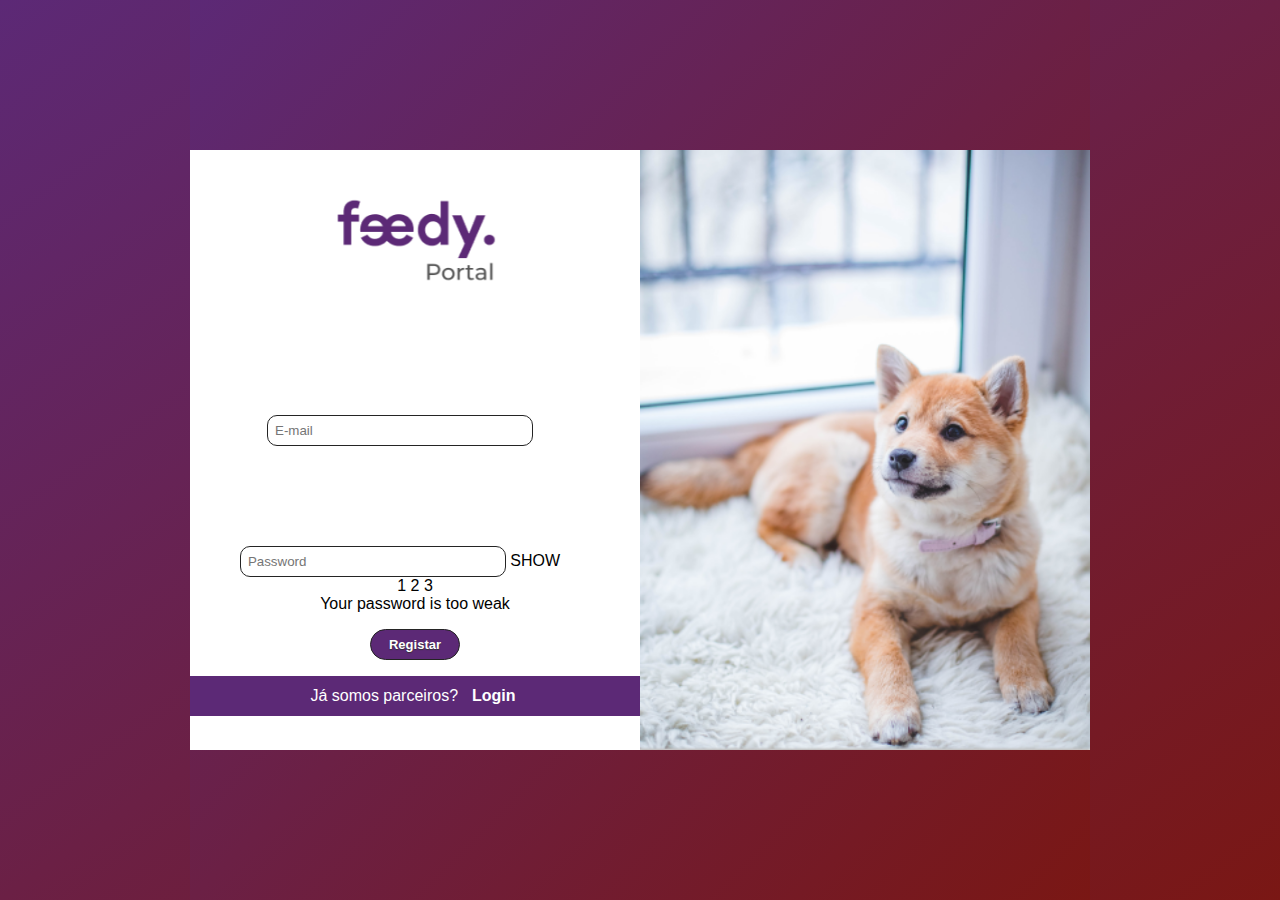
==== LoginCliente/teste.html @ 99755eb2 "login registo pw user" ====
<!DOCTYPE html>
<html lang="en">
<head>
    <meta charset="UTF-8" />
    <title>Login e Registo</title>
    <meta name="viewport" content="width=device-width, initial-scale=1.0"> 
    <link rel="stylesheet" type="text/css" href="style.css" />
</head>
    <body>
      
            <a class="links" id="paralogin"></a>
            <a class="links" id="pararegisto"></a>

            

            <div class ="content">
                <!--Login-->
                <div id="login" class="log">
                    <form method="post" action="">

                        <div class="container">
                            <img src="logo.png" class="logo">
            
                        </div>

                 
                           
                        

                        <div class="inputs">
                            <input required="required" type="text" placeholder="Utilizador"/>
                        </div>

                        <div class="pass">
                            <input id="pass" required="required" type="password" placeholder="Palavra-passe">
                            <span type="image" onclick="mostraPass()"><img class="eye" src="eye.png"/span>
                        </div>
                        
                        <p>
                            <input type="submit" value="Entrar" />
                        </p>

                        <div id="recuperarPass">
                            <a href="recuperarPass">Esqueci-me da palavra passe</a>
                        </div>

                        <footer class="link">
                            Ainda não somos parceiros?
                            <a href="#pararegisto">Registar</a>

                            
                        </footer>
                        

                    </form>
                </div>
                <!--Registar-->
                <div id="registo" class="reg">

                    
                    <form method="post" action="">

                        <div class="container">
                            <img src="logo.png" class="logo">
            
                        </div>
    
                        <div class="inputEmail">
                            <input required="required" type="email" placeholder="E-mail" />
                        </div>
                        

                  
                        <div class="inputPass">
                            <input required="required" type="pass" placeholder="Password"/>
                            <span class="showBtn">SHOW</span>
                        </div>

                        <div class="indicator">
                            <span class="weak">1</span>
                            <span class="medium">2</span>
                            <span class="strong">3</span>
                        </div>
                        <div class="text">Your password is too weak</div>
                  
                        
                        
                    
                        <p>
                            <input type="submit" value="Registar"/>
                        </p>

                        <footer class="link">
                            Já somos parceiros?
                            <a href="#paralogin">Login</a>
                        </footer>
                    
                    </form>
                        
                </div>          
            
            
            </div>

            <div class="content">
                <img src="dogLogin.png" class="image">

            </div>
        
        <script src="functions.js"></script>
    </body>
</html>
---- LoginCliente/style.css ----
body,html
{
  display: flex;
  justify-content: center;
  align-items: center;
  height: 100%;
  background-image: linear-gradient(to top left, #7a1714 0%, #5C2976 100%);
  font-family: Poppins-Regular, sans-serif;
}


main{
    display: flex;
    box-shadow: 0 0px 50px 0px;
    position: relative;
}


.content
{
    height: 600px;
    width: 450px;
    background-color: rgb(255, 255, 255);
    flex-direction: row;
    align-items:center;
    display: flex;
    text-align: center; 
}

.container form{
  margin: 20px 5px 10px 5px;
}

form .field{
  height: 45px;
  width: 100%;
  display: flex;
}

.log
{
    height: 600px;
    width: 450px;
    background-color: rgb(255, 255, 255);
}

.reg
{
  height: 600px;
  width: 450px;
  background-color: rgba(255, 255, 255);
}

.image
{
    height: 300px;
    width: 225px;
}



.inputPass
{
    margin-top: 90px;
    width: 420px;
    padding: 20px 30 px;
    border-radius: 5px;
    
}

.inputEmail
{
    margin-top: 90px;
    width: 420px;
    padding: 20px 30 px;
    border-radius: 5px;
    
}

.pass
{
    position:relative;
}

 .pass span
{
    position:fixed;
    margin-top: 3%;
    margin-left: -4%;
}

.logo
{   
    position: inherit;
    width: 200px;
    margin-top: -1%;
  
}

.image
{
    height: 600px;
    width: 450px;
}

.eye
{
  margin: 0 -35px -8px;
  height: 25px;
  width: 25px;
  cursor: pointer;
}


input:not([type="checkbox"])
{

  width: 250px;
  margin-top: 10px;
  padding: 7px;    
  border: 1px solid #242424;
  border-radius: 10px;

  -webkit-transition: all 0.2s linear;
  transition: all 0.2s linear;
}

input[type="submit"]
{  
  width: 90px;
  cursor: pointer;  
  background: #5C2976;
  color: #fff;
  font-size: 13px;  
  font-weight:bold;  
  text-shadow: 0 1px 1px #333;
  border-radius: 20px;
  margin: 0 8px;

  transition: all 0.2s linear;
}

input[type="submit"]:hover
{
  background-color: rgb(255, 255, 255);
  color:#5C2976;
  border-color: #5C2976;
}

a[href="#recuperarPass"]
{
    color: #555555;
    font-size: 12px;
    text-decoration: none;
    
}

a[href="#recuperarPass"]:hover
{
  color:#555555;
}

.link
{
  height: 40px;
  width: 450px;
  background-color: #5C2976;
  color: #ffffff;
  display:flex;
  justify-content: center;
  align-items:center;
}

.link a
{
  font-weight: bold;

  color: #ffffff;
  margin-left: 10px;
  border: 1px solid #5C2976;
  padding: 3px;
 
  -webkit-border-radius: 4px;
  border-radius: 10px;  
  text-decoration: none;
 
  
  transition: all 0.4s  linear;
}

.link a:hover {
  color:  #5C2976;
  background: #f7f7f7;
 
}


#login,
#registo{
  position: fixed;
  display: flex;
  justify-content: center;
  align-items: center;
  
  width:inherit;
  height: inherit;

  background: #ffffff;

   
  
  border-radius: 5px;
   
  -webkit-animation-duration: 0.4s;
  animation-duration: 1s;
  animation-timing-function: ease;
  animation-fill-mode: both;
}

/* #registo:{
  position: fixed;
  display: flex;
  justify-content:center;
  align-items: center;
  width:inherit;
  height: inherit;

  background: #ffffff;

   
  
  border-radius: 5px;
   
  -webkit-animation-duration: 0.4s;
  animation-duration: 1s;
  animation-timing-function: ease;
  animation-fill-mode: both;
}  */


/* Efeito ao clicar no botão ( Login ) */
#pararegisto:target ~ .content #registo,
#paralogin:target ~ .content #login{
  z-index: 2;
  -webkit-animation-name: fadeInLeft;
  animation-name: fadeInLeft;
 
  -webkit-animation-delay: 0.5s;
  animation-delay: .1s;
}
 
/* Efeito ao clicar no botão ( Registo ) */
#registro:target ~ .content #login,
#paralogin:target ~ .content #registo{
  z-index: 1;
  -webkit-animation-name: fadeOutLeft;
  animation-name: fadeOutLeft;

  -webkit-animation-delay: 0.5s;
  animation-delay: .1s;
}

/*fadeInLeft*/
@-webkit-keyframes fadeInLeft {
    0% {
      opacity: 0;
      -webkit-transform: translateX(-20px);
    }
    100% {
      opacity: 1;
      -webkit-transform: translateX(0);
    }
  }
   
  @keyframes fadeInLeft {
    0% {
      opacity: 0;
      transform: translateX(-20px);
    }
    100% {
      opacity: 1;
      transform: translateX(0);
    }
  }
   
  /*fadeOutLeft*/
  @-webkit-keyframes fadeOutLeft {
    0% {
      opacity: 1;
      -webkit-transform: translateX(0);
    }
    100% {
      opacity: 0;
      -webkit-transform: translateX(-20px);
    }
  }
   
  @keyframes fadeOutLeft {
    0% {
      opacity: 1;
      transform: translateX(0);
    }
    100% {
      opacity: 0;
      transform: translateX(-20px);
    }
  }
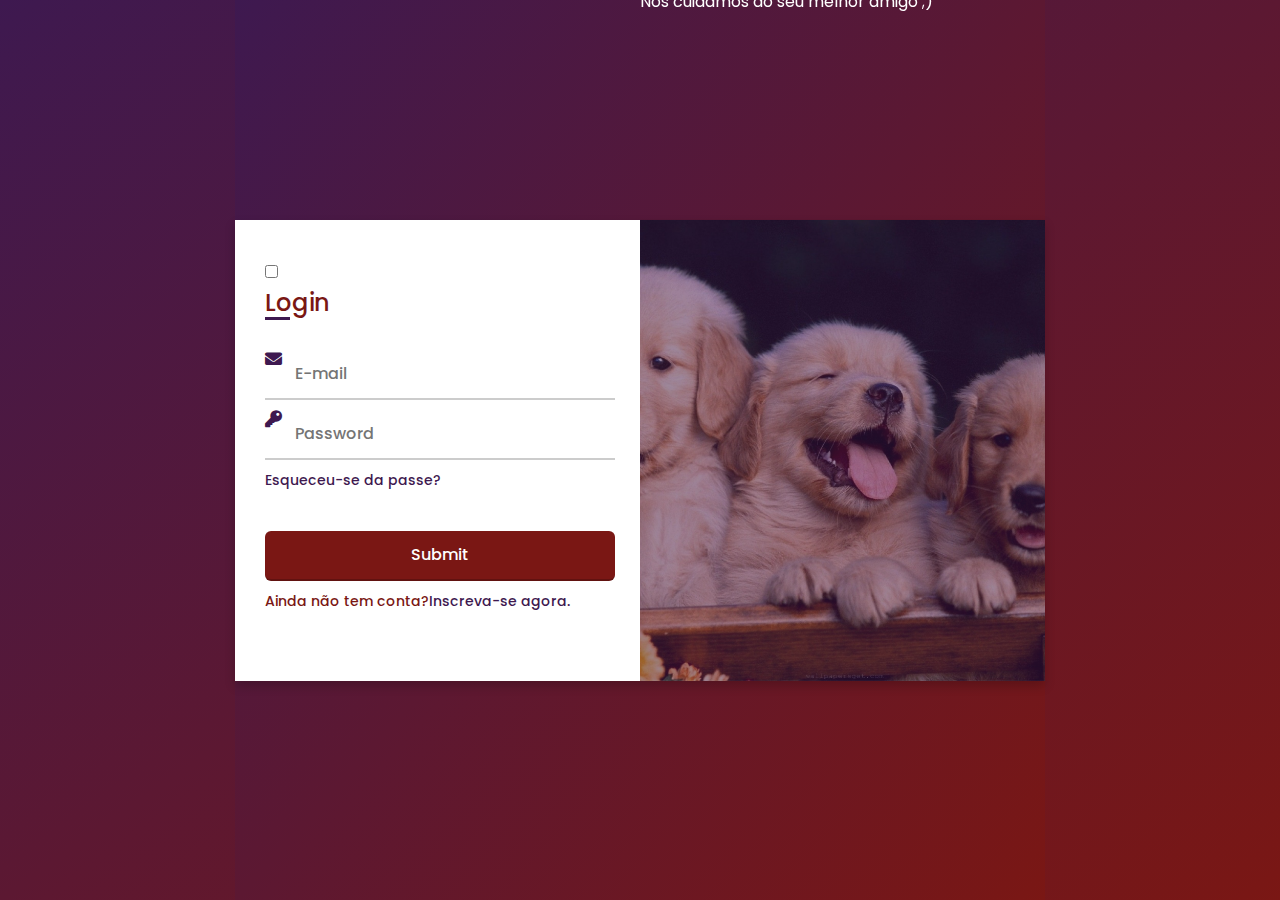
==== commit 8aaedfdf: "marcarservicov2" ====
--- a/LoginCliente/teste.html
+++ b/LoginCliente/teste.html
@@ -4,109 +4,80 @@
     <meta charset="UTF-8" />
     <title>Login e Registo</title>
     <meta name="viewport" content="width=device-width, initial-scale=1.0"> 
-    <link rel="stylesheet" type="text/css" href="style.css" />
+    <link rel="stylesheet" type="text/css" href="teste.css" />
+    <!-- Fontawesome CDN Link -->
+    <link rel="stylesheet" href="https://cdnjs.cloudflare.com/ajax/libs/font-awesome/5.15.3/css/all.min.css">
+    <meta name="viewport" content="width=device-width, initial-scale=1.0">
 </head>
     <body>
-      
-            <a class="links" id="paralogin"></a>
-            <a class="links" id="pararegisto"></a>
+        <div class="container">
+            <input type="checkbox" id="flip">
+            <div class="cover">
+             <div class="front">
+                <img src="dog.jpg" alt="feedy dog">
+                <div class="text">
+                    <span class="text-1"> Nós cuidamos do seu melhor amigo ;)</span>
+                </div>
+             </div>
+            </div>
+            <form action="#">
+                <div class="form-content">
+                    <div class="login-form">
+                        <div class="title">Login</div>
+                        <div class="input-boxes">
+                            <div class="input-box">
+                                <i class="fas fa-envelope"></i>
+                                <input type="text" placeholder="E-mail" required>
+    
+                            </div>
+                            <div class="input-box">
+                                <i class="fas fa-key"></i>
+                                <input type="text" placeholder="Password" required>
+                                
+                            </div>
+                            <div class="text"><a href="#">Esqueceu-se da passe?</a></div>
+                            <div class="button input-box">
+                                
+                                <input type="submit" value="Submit">                            
+                            </div>
+                            <div class="text">Ainda não tem conta?<label for="flip">Inscreva-se agora.</label></div>
+                        </div>
+                    </div>
+    
+                    <div class="signup-form">
+                        <div class="title">Sign-up</div>
+                        <div class="input-boxes">
+                            <div class="input-box">
+                                <i class="fas fa-user"></i>
+                                <input type="text" placeholder="Nome" required>
+    
+                            </div>
+                            <div class="input-box">
+                                <i class="fas fa-envelope"></i>
+                                <input type="text" placeholder="E-mail" required>
+    
+                            </div>
+                            <div class="input-box">
+                                <i class="fas fa-key"></i>
+                                <input type="password" placeholder="Password" required>
+                                
+                            </div>
+                            <div class="button input-box">
+                                
+                                <input type="submit" value="Submit">
+                                
+                            </div>
+                            <div class="text">Já tem conta?<label for="flip"> Pode fazer login aqui.</label></div>
+                        </div>
+                    </div>
+                </div>
+            </form>
+        </div>
 
-            
 
-            <div class ="content">
-                <!--Login-->
-                <div id="login" class="log">
-                    <form method="post" action="">
 
-                        <div class="container">
-                            <img src="logo.png" class="logo">
-            
-                        </div>
 
-                 
-                           
-                        
 
-                        <div class="inputs">
-                            <input required="required" type="text" placeholder="Utilizador"/>
-                        </div>
-
-                        <div class="pass">
-                            <input id="pass" required="required" type="password" placeholder="Palavra-passe">
-                            <span type="image" onclick="mostraPass()"><img class="eye" src="eye.png"/span>
-                        </div>
-                        
-                        <p>
-                            <input type="submit" value="Entrar" />
-                        </p>
-
-                        <div id="recuperarPass">
-                            <a href="recuperarPass">Esqueci-me da palavra passe</a>
-                        </div>
-
-                        <footer class="link">
-                            Ainda não somos parceiros?
-                            <a href="#pararegisto">Registar</a>
-
-                            
-                        </footer>
-                        
-
-                    </form>
-                </div>
-                <!--Registar-->
-                <div id="registo" class="reg">
-
-                    
-                    <form method="post" action="">
-
-                        <div class="container">
-                            <img src="logo.png" class="logo">
-            
-                        </div>
-    
-                        <div class="inputEmail">
-                            <input required="required" type="email" placeholder="E-mail" />
-                        </div>
-                        
-
-                  
-                        <div class="inputPass">
-                            <input required="required" type="pass" placeholder="Password"/>
-                            <span class="showBtn">SHOW</span>
-                        </div>
-
-                        <div class="indicator">
-                            <span class="weak">1</span>
-                            <span class="medium">2</span>
-                            <span class="strong">3</span>
-                        </div>
-                        <div class="text">Your password is too weak</div>
-                  
-                        
-                        
-                    
-                        <p>
-                            <input type="submit" value="Registar"/>
-                        </p>
-
-                        <footer class="link">
-                            Já somos parceiros?
-                            <a href="#paralogin">Login</a>
-                        </footer>
-                    
-                    </form>
-                        
-                </div>          
-            
-            
-            </div>
-
-            <div class="content">
-                <img src="dogLogin.png" class="image">
-
-            </div>
-        
         <script src="functions.js"></script>
     </body>
 </html>--- a/LoginCliente/teste.css
+++ b/LoginCliente/teste.css
@@ -0,0 +1,206 @@
+/* ===== Google Font Import - Poformsins ===== */
+@import url('https://fonts.googleapis.com/css2?family=Poppins:wght@300;400;500;600;700&display=swap');
+
+
+*{
+    margin: 0;
+    padding: 0;
+    box-sizing: border-box;
+    font-family: "Poppins", sans-serif;
+}
+
+body,html
+{
+    min-height: 100vh;
+    display: flex;
+    align-items: center;
+    justify-content: center;
+    background: #fff ;
+    background-image: linear-gradient(to top left, #7a1714 0%, #3e1950 100%);
+}
+
+.container{
+    position: relative;
+    max-width: 850px;
+    width: 100%;
+    background: #fff ;
+    padding: 40px 30px;
+    box-shadow: 0 5px 10px rgba(0,0,0,0.2);
+    perspective: 2700px;
+}
+
+.container .cover{
+    position: absolute;
+    top: 0;
+    left: 50%;
+    height: 100%;
+    width: 50%;
+    z-index: 98;
+    transition: all 1s ease;
+    transform-origin:left;
+    transform-style: preserve-3d;
+}
+
+.container .cover::before{
+    content: '';
+    position: absolute;
+    height: 100%;
+    width: 100%;
+    background: #3e1950;
+    opacity: 0.5;
+    z-index: 100;
+}
+
+.container #flip:checked ~ .cover{
+    transform: rotateY(-180deg);
+}
+
+.container .cover img{
+    position: absolute;
+    height: 100%;
+    width: 100%;
+    object-fit: cover;
+    z-index: 12;
+    backface-visibility:hidden;
+    
+}
+
+.container .cover .text{
+    position:absolute;
+    z-index: 111;
+    height: 100%;
+    width: 100%;
+    display: flex;
+    flex-direction: column;
+    align-self: center;
+    justify-content: top;
+    color: #fff;
+    
+
+}
+
+.container form{
+    height: 100%;
+    width: 100%;
+    background: #fff;
+}
+
+.container .form-content{
+    display: flex;
+    align-items: top;
+    justify-content: space-between;
+}
+
+.form-content .login-form,
+.form-content .signup-form{
+    width: calc(100% / 2 - 25px);
+} 
+
+form .title{
+    position: relative;
+    font-size: 24px;
+    font-weight: 500;
+    color: #7a1714;
+}
+
+form .form-content .title:before{
+    content: '';
+    position: absolute;
+    left: 0;
+    bottom: 0;
+    height: 3px;
+    width: 25px;
+    background: #3e1950;
+
+}
+
+form .signup-form .title:before{
+    width: 20px;
+
+}
+
+form .form-content .input-boxes{
+    margin-top: 30px;
+}
+
+form .form-content .input-box{
+    display: flex;
+    align-self: center;
+    height: 50px;
+    width: 100%;
+    margin: 10px 0;
+    position: relative;
+}
+
+.form-content .input-box input{
+    height: 100%;
+    width: 100%;
+    outline: none;
+    border: none;
+    padding: 0 30px;
+    font-size: 16px;
+    font-weight: 500;
+    border-bottom: 2px solid rgba(0,0,0,0.2);
+    transition:  all 0.5s ease;
+}
+
+.form-content .input-box input:focus{
+    border-color: #3e1950;
+}
+
+.form-content .input-box i{
+    position: absolute;
+    color: #3e1950;
+    font-size: 17px;
+
+}
+
+form .form-content .text{
+    font-size: 14px;
+    font-weight: 500;
+    color: #7a1714;
+
+}
+
+form .form-content .text a{
+    text-decoration: none;
+    color: #3e1950;
+}
+
+form .form-content .text a:hover{
+    text-decoration: underline;
+}
+
+form .form-content .button{
+    color: #fff;
+    margin-top: 40px;
+    
+
+}
+
+form .form-content  .button input{
+    color: #fff;
+    background: #7a1714;
+    border-radius: 6px;
+    padding: 0;
+    cursor: pointer;
+    transition:  all 0.5s ease;
+
+}
+
+form .form-content .button input:hover{
+    background: #3e1950;
+}
+
+form .form-content label{
+    color: #3e1950;
+    font-style: bold;
+    text-decoration: none;
+    cursor: pointer;
+}
+
+form .form-content label:hover{
+    color: #3e1950;
+    font-style: bold;
+    text-decoration: underline;
+}